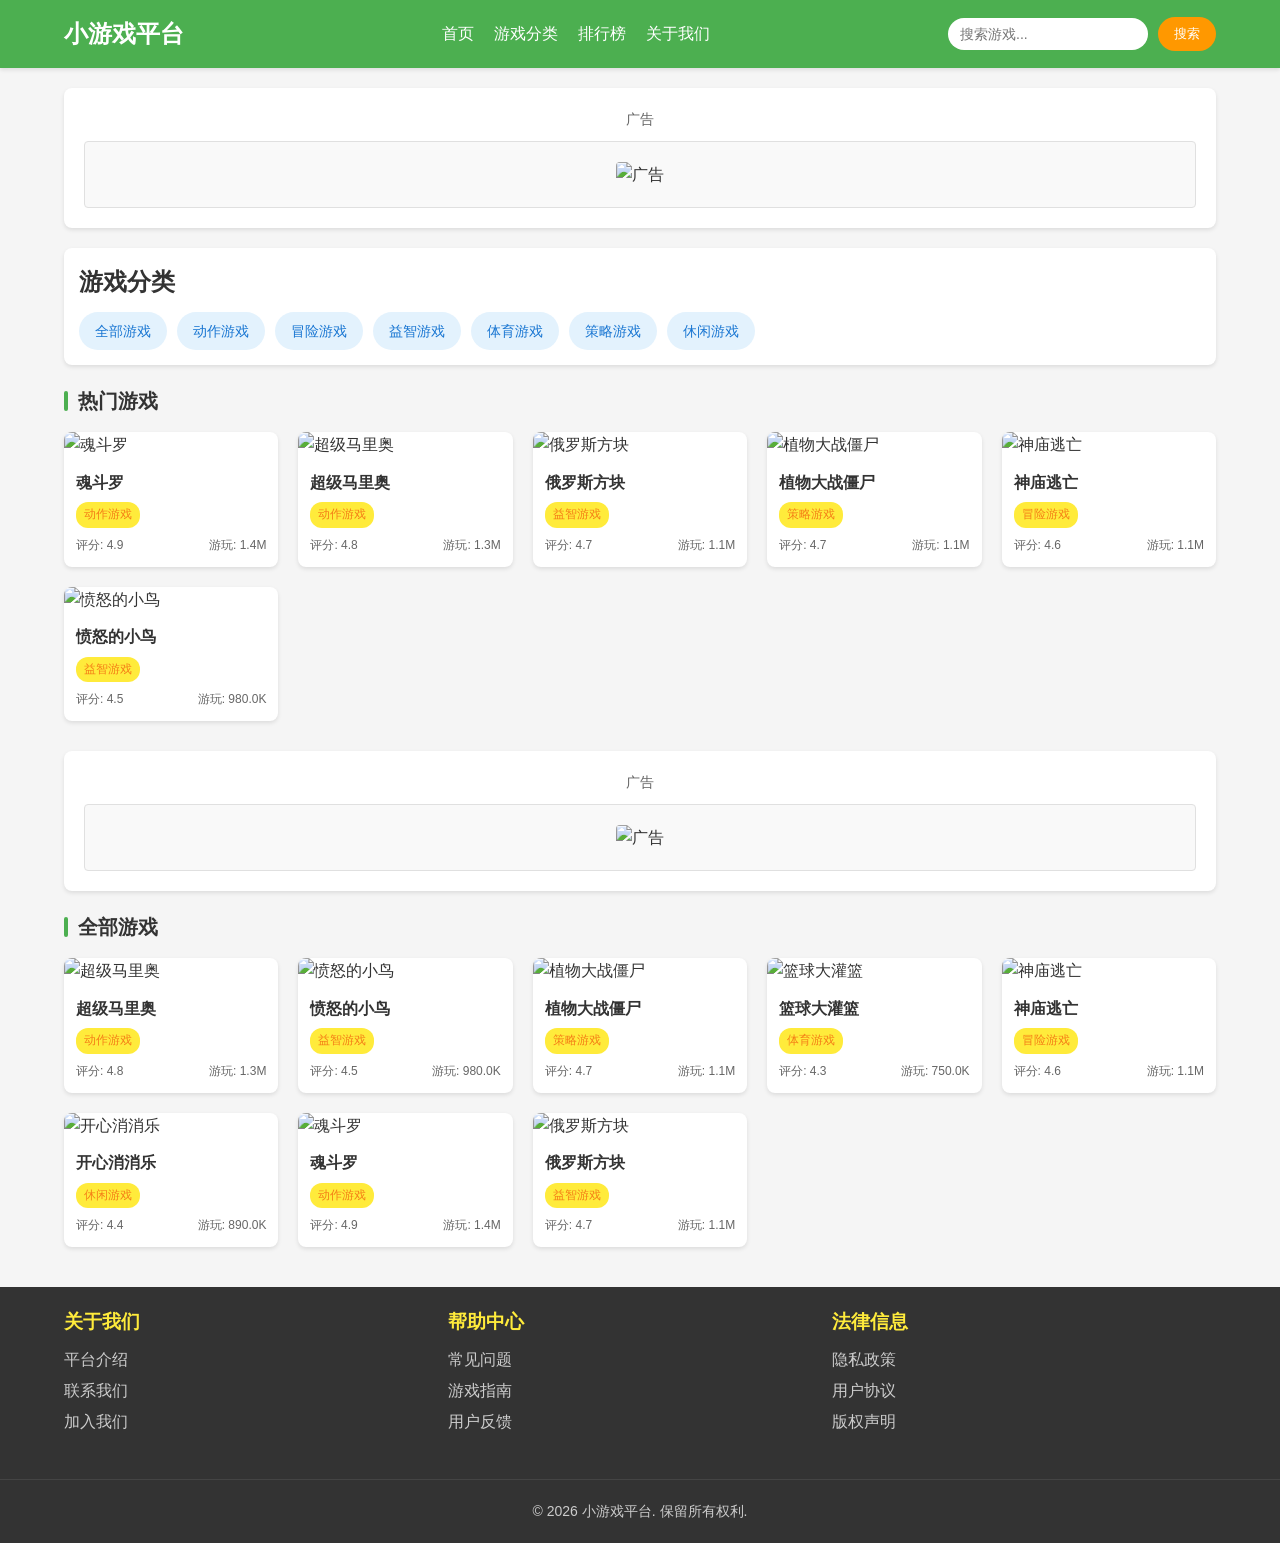
==== index.html @ 14a24bd5 "feat: 添加小游戏平台基础页面和功能 实现小游戏平台的基础功能，包括首页、分类页和游戏详情页 添加游戏数据管理和动态渲染功能 完成基本的样式布局和响应式设计" ====
<!DOCTYPE html>
<html lang="zh-CN">
<head>
  <meta charset="UTF-8">
  <meta name="viewport" content="width=device-width, initial-scale=1.0">
  <title>小游戏平台 - 首页</title>
  <link rel="stylesheet" href="style.css">
</head>
<body>
  <!-- 顶部导航栏 -->
  <header>
    <div class="nav-container">
      <a href="index.html" class="logo">小游戏平台</a>
      <ul class="nav-links">
        <li><a href="index.html">首页</a></li>
        <li><a href="category.html">游戏分类</a></li>
        <li><a href="#">排行榜</a></li>
        <li><a href="#">关于我们</a></li>
      </ul>
      <div class="search-container">
        <input type="text" class="search-box" placeholder="搜索游戏...">
        <button class="search-btn">搜索</button>
      </div>
    </div>
  </header>

  <!-- 主容器 -->
  <div class="container">
    <!-- 广告区域 -->
    <div class="ad-section">
      <div class="ad-title">广告</div>
      <div class="ad-content">
        <img src="https://trae-api-cn.mchost.guru/api/ide/v1/text_to_image?prompt=game%20website%20banner%20ad%20colorful%20cartoon%20style&image_size=landscape_16_9" alt="广告" class="ad-image">
      </div>
    </div>

    <!-- 游戏分类导航 -->
    <div class="category-nav">
      <h2>游戏分类</h2>
      <div class="category-links">
        <a href="category.html?id=all" class="category-link" data-category="all">全部游戏</a>
        <a href="category.html?id=action" class="category-link" data-category="action">动作游戏</a>
        <a href="category.html?id=adventure" class="category-link" data-category="adventure">冒险游戏</a>
        <a href="category.html?id=puzzle" class="category-link" data-category="puzzle">益智游戏</a>
        <a href="category.html?id=sports" class="category-link" data-category="sports">体育游戏</a>
        <a href="category.html?id=strategy" class="category-link" data-category="strategy">策略游戏</a>
        <a href="category.html?id=casual" class="category-link" data-category="casual">休闲游戏</a>
      </div>
    </div>

    <!-- 热门游戏 -->
    <div class="game-section hot-games">
      <h2 class="section-title">热门游戏</h2>
      <div class="game-grid">
        <!-- 热门游戏将通过JavaScript动态渲染 -->
      </div>
    </div>

    <!-- 广告区域 -->
    <div class="ad-section">
      <div class="ad-title">广告</div>
      <div class="ad-content">
        <img src="https://trae-api-cn.mchost.guru/api/ide/v1/text_to_image?prompt=mobile%20game%20ad%20colorful%20cartoon%20style&image_size=landscape_16_9" alt="广告" class="ad-image">
      </div>
    </div>

    <!-- 全部游戏 -->
    <div class="game-section all-games">
      <h2 class="section-title">全部游戏</h2>
      <div class="game-grid">
        <!-- 全部游戏将通过JavaScript动态渲染 -->
      </div>
    </div>
  </div>

  <!-- 页脚 -->
  <footer>
    <div class="footer-container">
      <div class="footer-section">
        <h3>关于我们</h3>
        <ul>
          <li><a href="#">平台介绍</a></li>
          <li><a href="#">联系我们</a></li>
          <li><a href="#">加入我们</a></li>
        </ul>
      </div>
      <div class="footer-section">
        <h3>帮助中心</h3>
        <ul>
          <li><a href="#">常见问题</a></li>
          <li><a href="#">游戏指南</a></li>
          <li><a href="#">用户反馈</a></li>
        </ul>
      </div>
      <div class="footer-section">
        <h3>法律信息</h3>
        <ul>
          <li><a href="#">隐私政策</a></li>
          <li><a href="#">用户协议</a></li>
          <li><a href="#">版权声明</a></li>
        </ul>
      </div>
    </div>
    <div class="footer-bottom">
      <p>© 2026 小游戏平台. 保留所有权利.</p>
    </div>
  </footer>

  <!-- 引入数据和脚本 -->
  <script src="data.js"></script>
  <script src="script.js"></script>
</body>
</html>
---- style.css ----
/* 全局样式 */
* {
  margin: 0;
  padding: 0;
  box-sizing: border-box;
}

body {
  font-family: 'Arial', sans-serif;
  background-color: #f5f5f5;
  color: #333;
  line-height: 1.6;
}

/* 顶部导航栏 */
header {
  background-color: #4CAF50;
  color: white;
  padding: 15px 0;
  box-shadow: 0 2px 4px rgba(0,0,0,0.1);
}

.nav-container {
  width: 90%;
  max-width: 1200px;
  margin: 0 auto;
  display: flex;
  justify-content: space-between;
  align-items: center;
}

.logo {
  font-size: 24px;
  font-weight: bold;
  text-decoration: none;
  color: white;
}

.nav-links {
  display: flex;
  list-style: none;
}

.nav-links li {
  margin-left: 20px;
}

.nav-links a {
  color: white;
  text-decoration: none;
  font-size: 16px;
  transition: color 0.3s;
}

.nav-links a:hover {
  color: #ffeb3b;
}

.search-container {
  display: flex;
  align-items: center;
}

.search-box {
  padding: 8px 12px;
  border: none;
  border-radius: 20px;
  font-size: 14px;
  width: 200px;
  margin-right: 10px;
}

.search-btn {
  background-color: #ff9800;
  color: white;
  border: none;
  padding: 8px 16px;
  border-radius: 20px;
  cursor: pointer;
  transition: background-color 0.3s;
}

.search-btn:hover {
  background-color: #f57c00;
}

/* 主容器 */
.container {
  width: 90%;
  max-width: 1200px;
  margin: 20px auto;
}

/* 游戏分类导航 */
.category-nav {
  background-color: white;
  padding: 15px;
  border-radius: 8px;
  box-shadow: 0 2px 4px rgba(0,0,0,0.1);
  margin-bottom: 20px;
}

.category-nav h2 {
  margin-bottom: 10px;
  color: #333;
}

.category-links {
  display: flex;
  flex-wrap: wrap;
  gap: 10px;
}

.category-link {
  display: inline-block;
  padding: 8px 16px;
  background-color: #e3f2fd;
  color: #1976d2;
  text-decoration: none;
  border-radius: 20px;
  font-size: 14px;
  transition: all 0.3s;
}

.category-link:hover {
  background-color: #1976d2;
  color: white;
}

.category-link.active {
  background-color: #1976d2;
  color: white;
}

/* 游戏列表 */
.game-section {
  margin-bottom: 30px;
}

.section-title {
  font-size: 20px;
  margin-bottom: 15px;
  color: #333;
  display: flex;
  align-items: center;
}

.section-title::before {
  content: '';
  display: inline-block;
  width: 4px;
  height: 20px;
  background-color: #4CAF50;
  margin-right: 10px;
  border-radius: 2px;
}

.game-grid {
  display: grid;
  grid-template-columns: repeat(auto-fill, minmax(200px, 1fr));
  gap: 20px;
}

/* 游戏卡片 */
.game-card {
  background-color: white;
  border-radius: 8px;
  overflow: hidden;
  box-shadow: 0 2px 4px rgba(0,0,0,0.1);
  transition: transform 0.3s, box-shadow 0.3s;
  cursor: pointer;
}

.game-card:hover {
  transform: translateY(-5px);
  box-shadow: 0 5px 15px rgba(0,0,0,0.2);
}

.game-cover {
  width: 100%;
  height: 150px;
  object-fit: cover;
}

.game-info {
  padding: 12px;
}

.game-title {
  font-size: 16px;
  font-weight: bold;
  margin-bottom: 5px;
  color: #333;
  text-decoration: none;
  display: block;
}

.game-category {
  display: inline-block;
  padding: 3px 8px;
  background-color: #ffeb3b;
  color: #f57f17;
  border-radius: 12px;
  font-size: 12px;
  margin-bottom: 8px;
}

.game-stats {
  font-size: 12px;
  color: #666;
  display: flex;
  justify-content: space-between;
}

/* 广告区域 */
.ad-section {
  background-color: white;
  border-radius: 8px;
  padding: 20px;
  box-shadow: 0 2px 4px rgba(0,0,0,0.1);
  margin-bottom: 20px;
  text-align: center;
}

.ad-title {
  font-size: 14px;
  color: #666;
  margin-bottom: 10px;
}

.ad-content {
  background-color: #f9f9f9;
  padding: 20px;
  border-radius: 4px;
  border: 1px solid #e0e0e0;
}

.ad-image {
  max-width: 100%;
  height: auto;
  border-radius: 4px;
}

/* 游戏详情页 */
.game-detail {
  background-color: white;
  border-radius: 8px;
  overflow: hidden;
  box-shadow: 0 2px 4px rgba(0,0,0,0.1);
  margin-bottom: 20px;
}

.game-header {
  display: flex;
  padding: 20px;
  border-bottom: 1px solid #e0e0e0;
}

.game-detail-cover {
  width: 200px;
  height: 150px;
  object-fit: cover;
  border-radius: 4px;
  margin-right: 20px;
}

.game-detail-info {
  flex: 1;
}

.game-detail-title {
  font-size: 24px;
  margin-bottom: 10px;
  color: #333;
}

.game-detail-meta {
  display: flex;
  gap: 20px;
  margin-bottom: 15px;
  font-size: 14px;
  color: #666;
}

.game-detail-description {
  margin-bottom: 20px;
  line-height: 1.6;
}

.play-btn {
  background-color: #4CAF50;
  color: white;
  border: none;
  padding: 12px 24px;
  border-radius: 4px;
  font-size: 16px;
  font-weight: bold;
  cursor: pointer;
  transition: background-color 0.3s;
}

.play-btn:hover {
  background-color: #45a049;
}

/* 游戏游玩区域 */
.game-play-area {
  background-color: white;
  border-radius: 8px;
  padding: 20px;
  box-shadow: 0 2px 4px rgba(0,0,0,0.1);
  margin-bottom: 20px;
}

.game-iframe {
  width: 100%;
  height: 600px;
  border: none;
  border-radius: 4px;
  background-color: #f0f0f0;
  display: flex;
  align-items: center;
  justify-content: center;
  font-size: 18px;
  color: #666;
}

/* 相关游戏 */
.related-games {
  background-color: white;
  border-radius: 8px;
  padding: 20px;
  box-shadow: 0 2px 4px rgba(0,0,0,0.1);
}

/* 页脚 */
footer {
  background-color: #333;
  color: white;
  padding: 20px 0;
  margin-top: 40px;
}

.footer-container {
  width: 90%;
  max-width: 1200px;
  margin: 0 auto;
  display: flex;
  justify-content: space-between;
  flex-wrap: wrap;
}

.footer-section {
  flex: 1;
  min-width: 200px;
  margin-bottom: 20px;
}

.footer-section h3 {
  margin-bottom: 10px;
  color: #ffeb3b;
}

.footer-section ul {
  list-style: none;
}

.footer-section ul li {
  margin-bottom: 5px;
}

.footer-section ul li a {
  color: #ccc;
  text-decoration: none;
  transition: color 0.3s;
}

.footer-section ul li a:hover {
  color: #ffeb3b;
}

.footer-bottom {
  text-align: center;
  padding-top: 20px;
  border-top: 1px solid #444;
  margin-top: 20px;
  font-size: 14px;
  color: #ccc;
}

/* 响应式设计 */
@media (max-width: 768px) {
  .nav-container {
    flex-direction: column;
    align-items: flex-start;
  }
  
  .nav-links {
    margin: 10px 0;
  }
  
  .search-container {
    width: 100%;
    margin-top: 10px;
  }
  
  .search-box {
    width: 100%;
  }
  
  .game-grid {
    grid-template-columns: repeat(auto-fill, minmax(150px, 1fr));
  }
  
  .game-header {
    flex-direction: column;
  }
  
  .game-detail-cover {
    margin-right: 0;
    margin-bottom: 15px;
  }
  
  .footer-container {
    flex-direction: column;
  }
  
  .footer-section {
    margin-bottom: 30px;
  }
}
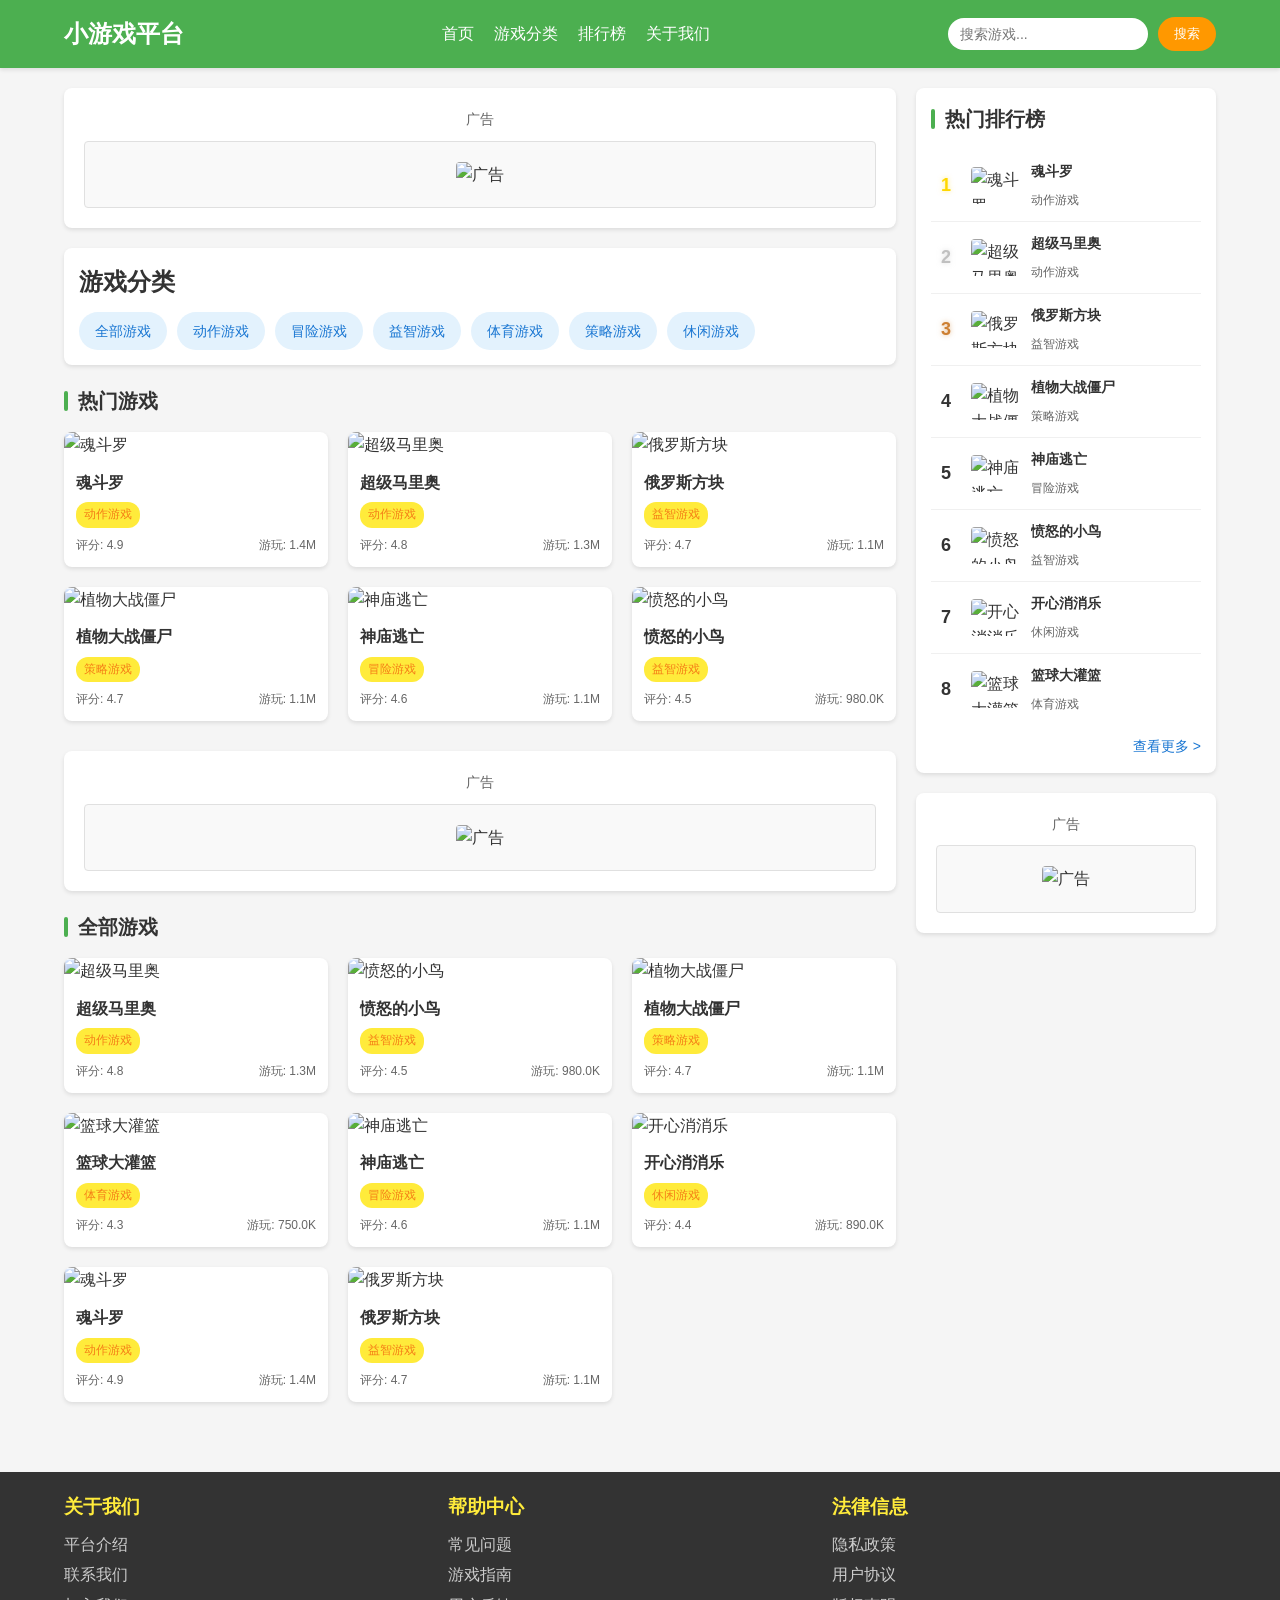
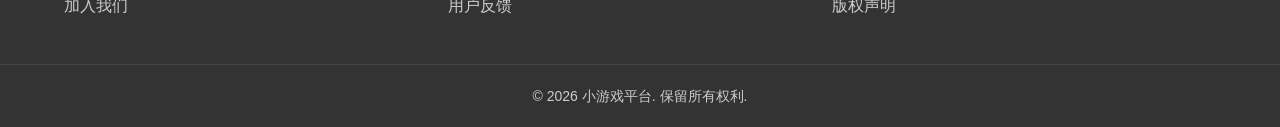
==== commit 211750e4: "feat(排行榜): 添加游戏排行榜页面及功能 新增排行榜页面(rank.html)及相关样式和逻辑 扩展游戏数据模型，添加排行榜所需字段 在首页侧边栏添加热门排行榜预览 实现多种排行榜类型展示功能" ====
--- a/index.html
+++ b/index.html
@@ -26,49 +26,71 @@
 
   <!-- 主容器 -->
   <div class="container">
-    <!-- 广告区域 -->
-    <div class="ad-section">
-      <div class="ad-title">广告</div>
-      <div class="ad-content">
-        <img src="https://trae-api-cn.mchost.guru/api/ide/v1/text_to_image?prompt=game%20website%20banner%20ad%20colorful%20cartoon%20style&image_size=landscape_16_9" alt="广告" class="ad-image">
+    <div class="main-content">
+      <!-- 广告区域 -->
+      <div class="ad-section">
+        <div class="ad-title">广告</div>
+        <div class="ad-content">
+          <img src="https://trae-api-cn.mchost.guru/api/ide/v1/text_to_image?prompt=game%20website%20banner%20ad%20colorful%20cartoon%20style&image_size=landscape_16_9" alt="广告" class="ad-image">
+        </div>
+      </div>
+
+      <!-- 游戏分类导航 -->
+      <div class="category-nav">
+        <h2>游戏分类</h2>
+        <div class="category-links">
+          <a href="category.html?id=all" class="category-link" data-category="all">全部游戏</a>
+          <a href="category.html?id=action" class="category-link" data-category="action">动作游戏</a>
+          <a href="category.html?id=adventure" class="category-link" data-category="adventure">冒险游戏</a>
+          <a href="category.html?id=puzzle" class="category-link" data-category="puzzle">益智游戏</a>
+          <a href="category.html?id=sports" class="category-link" data-category="sports">体育游戏</a>
+          <a href="category.html?id=strategy" class="category-link" data-category="strategy">策略游戏</a>
+          <a href="category.html?id=casual" class="category-link" data-category="casual">休闲游戏</a>
+        </div>
+      </div>
+
+      <!-- 热门游戏 -->
+      <div class="game-section hot-games">
+        <h2 class="section-title">热门游戏</h2>
+        <div class="game-grid">
+          <!-- 热门游戏将通过JavaScript动态渲染 -->
+        </div>
+      </div>
+
+      <!-- 广告区域 -->
+      <div class="ad-section">
+        <div class="ad-title">广告</div>
+        <div class="ad-content">
+          <img src="https://trae-api-cn.mchost.guru/api/ide/v1/text_to_image?prompt=mobile%20game%20ad%20colorful%20cartoon%20style&image_size=landscape_16_9" alt="广告" class="ad-image">
+        </div>
+      </div>
+
+      <!-- 全部游戏 -->
+      <div class="game-section all-games">
+        <h2 class="section-title">全部游戏</h2>
+        <div class="game-grid">
+          <!-- 全部游戏将通过JavaScript动态渲染 -->
+        </div>
       </div>
     </div>
-
-    <!-- 游戏分类导航 -->
-    <div class="category-nav">
-      <h2>游戏分类</h2>
-      <div class="category-links">
-        <a href="category.html?id=all" class="category-link" data-category="all">全部游戏</a>
-        <a href="category.html?id=action" class="category-link" data-category="action">动作游戏</a>
-        <a href="category.html?id=adventure" class="category-link" data-category="adventure">冒险游戏</a>
-        <a href="category.html?id=puzzle" class="category-link" data-category="puzzle">益智游戏</a>
-        <a href="category.html?id=sports" class="category-link" data-category="sports">体育游戏</a>
-        <a href="category.html?id=strategy" class="category-link" data-category="strategy">策略游戏</a>
-        <a href="category.html?id=casual" class="category-link" data-category="casual">休闲游戏</a>
+    
+    <!-- 侧边栏 -->
+    <div class="sidebar">
+      <!-- 热门排行榜 -->
+      <div class="rank-sidebar">
+        <h2 class="section-title">热门排行榜</h2>
+        <div class="rank-sidebar-list">
+          <!-- 热门排行榜将通过JavaScript动态渲染 -->
+        </div>
+        <a href="rank.html" class="rank-more">查看更多 ></a>
       </div>
-    </div>
-
-    <!-- 热门游戏 -->
-    <div class="game-section hot-games">
-      <h2 class="section-title">热门游戏</h2>
-      <div class="game-grid">
-        <!-- 热门游戏将通过JavaScript动态渲染 -->
-      </div>
-    </div>
-
-    <!-- 广告区域 -->
-    <div class="ad-section">
-      <div class="ad-title">广告</div>
-      <div class="ad-content">
-        <img src="https://trae-api-cn.mchost.guru/api/ide/v1/text_to_image?prompt=mobile%20game%20ad%20colorful%20cartoon%20style&image_size=landscape_16_9" alt="广告" class="ad-image">
-      </div>
-    </div>
-
-    <!-- 全部游戏 -->
-    <div class="game-section all-games">
-      <h2 class="section-title">全部游戏</h2>
-      <div class="game-grid">
-        <!-- 全部游戏将通过JavaScript动态渲染 -->
+      
+      <!-- 广告区域 -->
+      <div class="ad-section">
+        <div class="ad-title">广告</div>
+        <div class="ad-content">
+          <img src="https://trae-api-cn.mchost.guru/api/ide/v1/text_to_image?prompt=sidebar%20game%20ad%20colorful%20cartoon%20style&image_size=portrait_4_3" alt="广告" class="ad-image">
+        </div>
       </div>
     </div>
   </div>
--- a/style.css
+++ b/style.css
@@ -89,6 +89,20 @@
   width: 90%;
   max-width: 1200px;
   margin: 20px auto;
+  display: flex;
+  gap: 20px;
+}
+
+/* 主内容 */
+.main-content {
+  flex: 1;
+  min-width: 0;
+}
+
+/* 侧边栏 */
+.sidebar {
+  width: 300px;
+  min-width: 300px;
 }
 
 /* 游戏分类导航 */
@@ -333,6 +347,238 @@
   box-shadow: 0 2px 4px rgba(0,0,0,0.1);
 }
 
+/* 排行榜导航 */
+.rank-nav {
+  background-color: white;
+  padding: 15px;
+  border-radius: 8px;
+  box-shadow: 0 2px 4px rgba(0,0,0,0.1);
+  margin-bottom: 20px;
+}
+
+.rank-nav h2 {
+  margin-bottom: 10px;
+  color: #333;
+}
+
+.rank-links {
+  display: flex;
+  flex-wrap: wrap;
+  gap: 10px;
+}
+
+.rank-link {
+  display: inline-block;
+  padding: 8px 16px;
+  background-color: #e3f2fd;
+  color: #1976d2;
+  text-decoration: none;
+  border-radius: 20px;
+  font-size: 14px;
+  transition: all 0.3s;
+}
+
+.rank-link:hover {
+  background-color: #1976d2;
+  color: white;
+}
+
+.rank-link.active {
+  background-color: #1976d2;
+  color: white;
+}
+
+/* 排行榜内容 */
+.rank-content {
+  background-color: white;
+  border-radius: 8px;
+  padding: 20px;
+  box-shadow: 0 2px 4px rgba(0,0,0,0.1);
+  margin-bottom: 20px;
+}
+
+/* 排行榜列表 */
+.rank-list {
+  margin-top: 15px;
+}
+
+/* 排行榜项 */
+.rank-item {
+  display: flex;
+  align-items: center;
+  padding: 15px;
+  border-bottom: 1px solid #f0f0f0;
+  transition: background-color 0.3s;
+}
+
+.rank-item:hover {
+  background-color: #f9f9f9;
+}
+
+.rank-item:last-child {
+  border-bottom: none;
+}
+
+/* 排行榜排名 */
+.rank-number {
+  font-size: 24px;
+  font-weight: bold;
+  width: 40px;
+  text-align: center;
+  margin-right: 15px;
+}
+
+/* 前三名特殊样式 */
+.rank-1 .rank-number {
+  color: #ffd700;
+  text-shadow: 0 0 5px rgba(255, 215, 0, 0.5);
+}
+
+.rank-2 .rank-number {
+  color: #c0c0c0;
+  text-shadow: 0 0 5px rgba(192, 192, 192, 0.5);
+}
+
+.rank-3 .rank-number {
+  color: #cd7f32;
+  text-shadow: 0 0 5px rgba(205, 127, 50, 0.5);
+}
+
+/* 排行榜游戏封面 */
+.rank-cover {
+  width: 80px;
+  height: 60px;
+  object-fit: cover;
+  border-radius: 4px;
+  margin-right: 15px;
+}
+
+/* 排行榜游戏信息 */
+.rank-info {
+  flex: 1;
+  min-width: 0;
+}
+
+.rank-title {
+  font-size: 16px;
+  font-weight: bold;
+  margin-bottom: 5px;
+  color: #333;
+  text-decoration: none;
+  display: block;
+  white-space: nowrap;
+  overflow: hidden;
+  text-overflow: ellipsis;
+}
+
+.rank-title:hover {
+  color: #4CAF50;
+}
+
+.rank-category {
+  display: inline-block;
+  padding: 3px 8px;
+  background-color: #ffeb3b;
+  color: #f57f17;
+  border-radius: 12px;
+  font-size: 12px;
+  margin-bottom: 8px;
+}
+
+.rank-data {
+  font-size: 14px;
+  color: #666;
+}
+
+/* 排行榜开始游戏按钮 */
+.rank-play-btn {
+  padding: 8px 16px;
+  font-size: 14px;
+  white-space: nowrap;
+}
+
+/* 侧边栏排行榜 */
+.rank-sidebar {
+  background-color: white;
+  border-radius: 8px;
+  padding: 15px;
+  box-shadow: 0 2px 4px rgba(0,0,0,0.1);
+  margin-bottom: 20px;
+}
+
+.rank-sidebar-list {
+  margin-top: 10px;
+}
+
+.rank-sidebar-item {
+  display: flex;
+  align-items: center;
+  padding: 10px 0;
+  border-bottom: 1px solid #f0f0f0;
+  transition: background-color 0.3s;
+}
+
+.rank-sidebar-item:hover {
+  background-color: #f9f9f9;
+}
+
+.rank-sidebar-item:last-child {
+  border-bottom: none;
+}
+
+.rank-sidebar-item .rank-number {
+  font-size: 18px;
+  width: 30px;
+  margin-right: 10px;
+}
+
+.rank-sidebar-cover {
+  width: 50px;
+  height: 37px;
+  object-fit: cover;
+  border-radius: 4px;
+  margin-right: 10px;
+}
+
+.rank-sidebar-info {
+  flex: 1;
+  min-width: 0;
+}
+
+.rank-sidebar-title {
+  font-size: 14px;
+  font-weight: bold;
+  margin-bottom: 3px;
+  color: #333;
+  text-decoration: none;
+  display: block;
+  white-space: nowrap;
+  overflow: hidden;
+  text-overflow: ellipsis;
+}
+
+.rank-sidebar-title:hover {
+  color: #4CAF50;
+}
+
+.rank-sidebar-category {
+  font-size: 12px;
+  color: #666;
+}
+
+.rank-more {
+  display: block;
+  text-align: right;
+  margin-top: 10px;
+  color: #1976d2;
+  text-decoration: none;
+  font-size: 14px;
+}
+
+.rank-more:hover {
+  text-decoration: underline;
+}
+
 /* 页脚 */
 footer {
   background-color: #333;
@@ -389,6 +635,25 @@
 }
 
 /* 响应式设计 */
+@media (max-width: 1024px) {
+  .container {
+    flex-direction: column;
+  }
+  
+  .sidebar {
+    width: 100%;
+    min-width: 100%;
+  }
+  
+  .rank-item {
+    flex-wrap: wrap;
+  }
+  
+  .rank-play-btn {
+    margin-top: 10px;
+  }
+}
+
 @media (max-width: 768px) {
   .nav-container {
     flex-direction: column;
@@ -421,6 +686,19 @@
     margin-bottom: 15px;
   }
   
+  .rank-links {
+    justify-content: center;
+  }
+  
+  .rank-item {
+    padding: 10px;
+  }
+  
+  .rank-cover {
+    width: 60px;
+    height: 45px;
+  }
+  
   .footer-container {
     flex-direction: column;
   }
